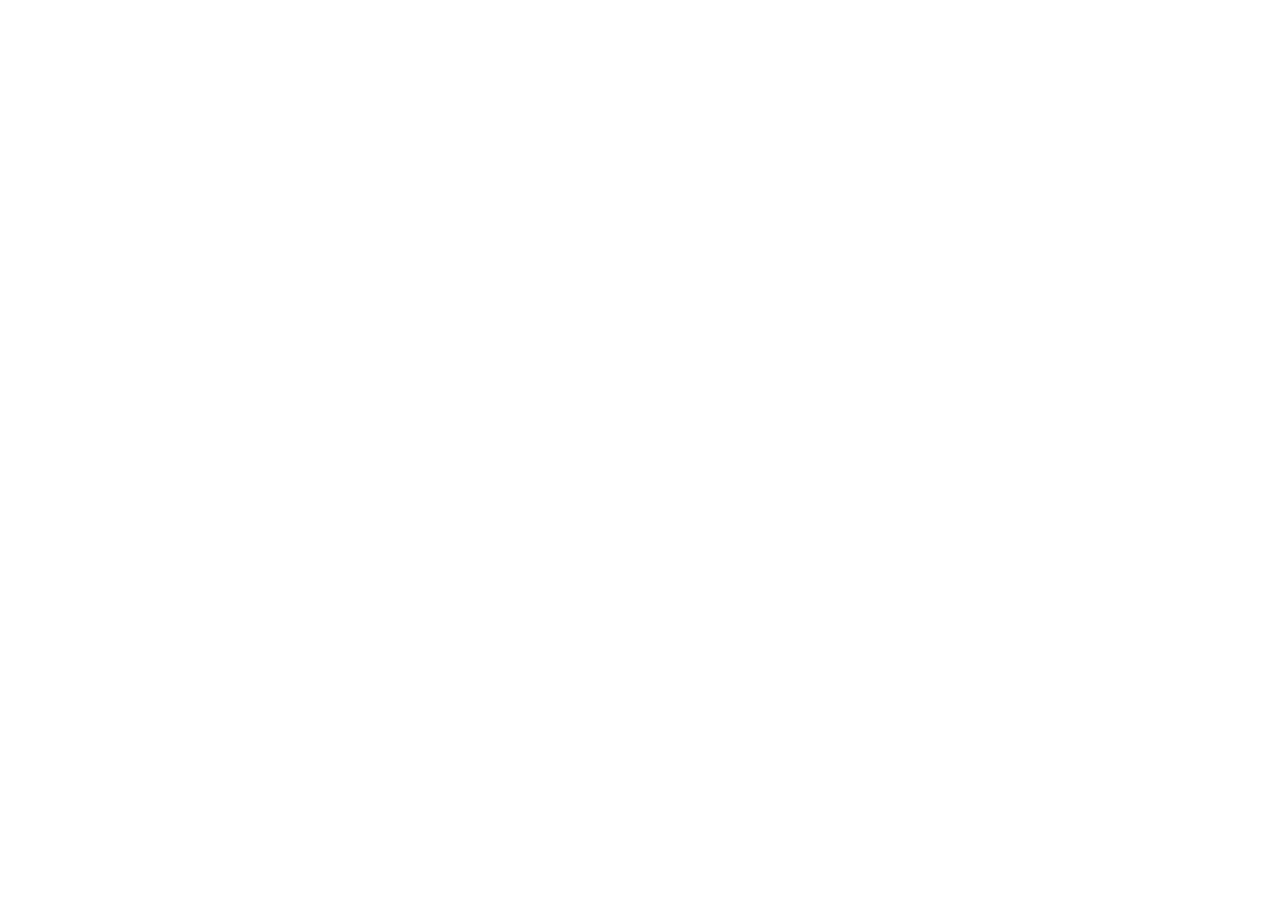
==== index.html @ ae885041 "first commit" ====
<!DOCTYPE html>
<html lang="en">
<head>
    <meta charset="UTF-8">
    <meta name="viewport" content="width=device-width, initial-scale=1.0">
    <link rel="stylesheet" href="style.css">
    <title>Comfort Cafe</title>
</head>
<body>
    
</body>
</html>
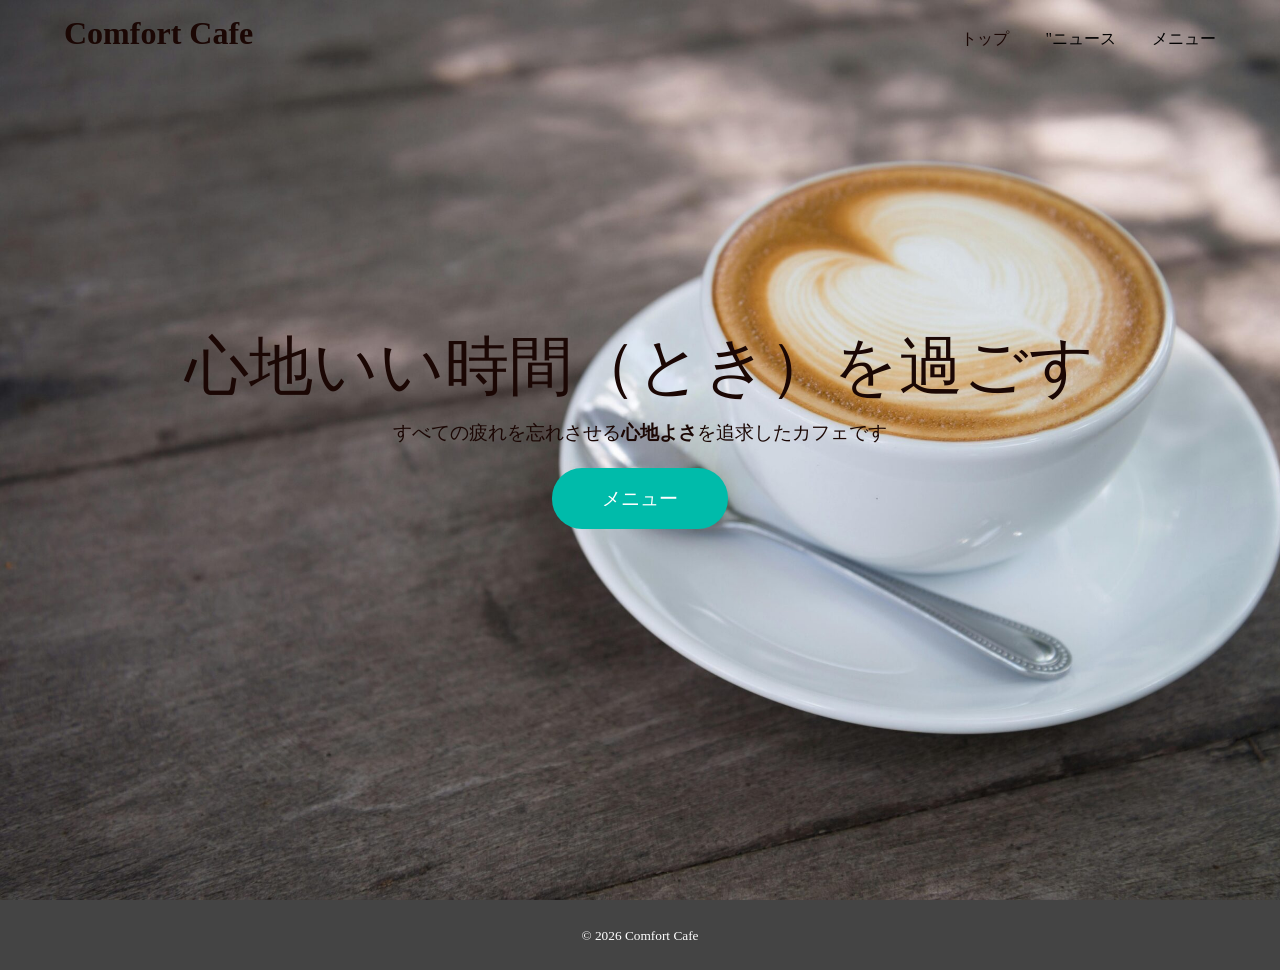
==== commit b8eb4db4: "newspage" ====
--- a/index.html
+++ b/index.html
@@ -1,12 +1,36 @@
 <!DOCTYPE html>
-<html lang="en">
-<head>
-    <meta charset="UTF-8">
-    <meta name="viewport" content="width=device-width, initial-scale=1.0">
-    <link rel="stylesheet" href="style.css">
-    <title>Comfort Cafe</title>
-</head>
-<body>
+<html lang="ja">
+    <head>
+        <meta charset="UTF-8">
+        <meta http-equiv="X-UA-Compatible" content="IE=edge">
+        <meta name="viewport" content="width=device-width, initial-scale=1.0">
+        <link rel="stylesheet" href="style.css">
+        <title>Comfort Cafe</title>
+    </head>
+    <body>
+      <div id="top">  
+        <header>
+            <h1 class="heading">
+                 <a href="index.html">Comfort Cafe</a>
+            </h1>
+            <nav>
+                <ul class="main-nav">
+                    <li><a href="index.html">トップ</a></li>
+                    <li><a href="news.html"></a>"ニュース</li>
+                    <li><a href="menu.html"></a>メニュー</li>
+                </ul>
+            </nav>
+        </header>     
     
-</body>
-</html>+    <div class="main-visual">
+        <h2 class="main-title">心地いい時間（とき）を過ごす</h2>
+        <p>すべての疲れを忘れさせる<b>心地よさ</b>を追求したカフェです</p>
+        <a class="btn" href="menu.html">メニュー</a>
+    </div>
+      </div>
+    <footer>
+            <p><small>©  2026 Comfort Cafe</small></p>
+        </footer>
+    
+    </body> 
+</html>
--- a/style.css
+++ b/style.css
@@ -0,0 +1,175 @@
+*{
+margin: 0;
+padding: 0;
+box-sizing: border-box;
+}
+
+header {
+    width: 90%;
+    padding: 15px 0;
+    margin: 0 auto;
+    display: flex;
+    justify-content: space-between;
+}
+
+footer {
+    width: 100%;
+    background-color: #444;
+    text-align: center;
+    padding: 26px 0;
+    color: #fff
+    }
+
+a{
+    text-decoration: none;
+}
+.heading a {
+    font-family: 'Times New Roman', Times, serif;
+    color: #1b0704;
+}
+
+.main-nav {
+    display: flex;
+    list-style: none;
+    margin-top: 14px;
+}
+
+.main-nav li a {
+    margin-left: 36px;
+    color: #1b0704;
+}
+
+.main-nav li a:hover {
+    color: #0ba;
+}
+
+
+.main-visual {
+    text-align: center;
+    margin-top: 20%;
+    color: #1b0704;
+}
+
+.main-visual p {
+    font-size: 1.2rem;
+    margin: 10px 0 40px; 
+    font-family: 'Times New Roman', Times, serif;
+}
+
+.main-title {
+    font-size: 4rem;
+    font-family: 'Times New Roman', Times, serif;
+    font-weight: normal;    
+}
+
+.btn {
+    font-size: 1.2rem;
+    background-color: #0ba;
+    color: #fff;
+    border-radius: 30px;
+    padding: 20px 50px;
+}
+
+.btn:hover {
+    background-color: #0090dd;
+
+}
+
+#top {
+    min-height: 100vh;
+    background-image: url(./img/cafemain.jpg);
+    background-size: cover;
+}
+
+#news {
+    min-height: 270px;
+    margin-bottom: 40px;
+    background-image: url(./img/cafenews.png);
+    background-size: cover;
+}
+
+#news .main-title {
+    text-align: center;
+}
+
+.news-contents {
+    display: flex;
+    justify-content: space-between;
+    margin-bottom: 50px;
+}
+
+article {
+    width: 75%;
+    margin-left: 5%;
+    margin-right: 10%;
+}
+
+aside {
+    width: 23%;
+    margin-right: 5%;
+}
+
+.post {
+    display: flex;
+    padding-top: 5px;
+    margin-bottom: 40px;
+}
+
+.post-date {
+    background-color: #0090dd;
+    color: #fff;
+    border-radius: 50%;
+    width: 80px;
+    height: 80px;
+    text-align: center;
+    padding-top: 15px;
+}
+
+.post-date span {
+    font-size: 1rem;
+    border-top: 1px #fff solid;
+    padding-top: 3px;
+}
+
+.post-title {
+    font-size: 2rem;
+    font-family: 'Times New Roman', Times, serif;
+    margin-left: 20px;
+    padding-top: 15px;
+}
+
+article img {
+    width: 100%;
+    margin-bottom: 15px;
+}
+
+.side-title {
+    font-size: 1.5rem;
+    font-family: 'Times New Roman', Times, serif;
+    border-bottom: 2px #0090dd solid;
+    padding: 0 8px 8px;
+}
+
+aside p {
+    padding: 15px 10px;
+    margin-bottom: 40px;
+}
+
+.side-article {
+    list-style: none;
+}
+
+.side-article li {
+    border-bottom: 1px #ddd solid;
+}
+
+.side-article a {
+    color: #1b0704;
+    padding: 15px;
+    display: block;
+}
+
+.side-article a:hover {
+    color: #fff;
+    background-color: #0ba;
+}
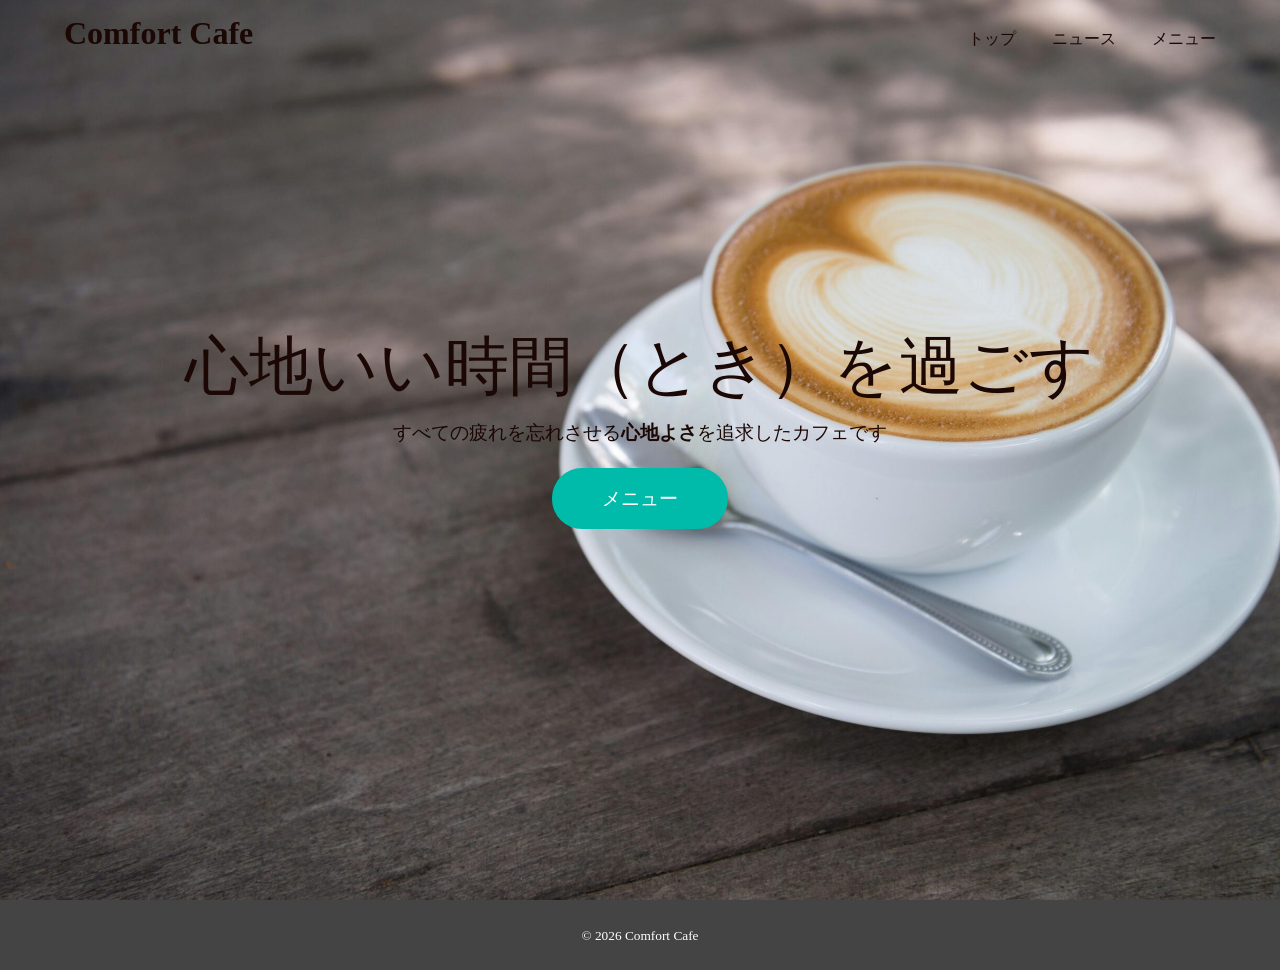
==== commit af5ca7aa: "Complete Comfort Cafe website" ====
--- a/index.html
+++ b/index.html
@@ -16,8 +16,8 @@
             <nav>
                 <ul class="main-nav">
                     <li><a href="index.html">トップ</a></li>
-                    <li><a href="news.html"></a>"ニュース</li>
-                    <li><a href="menu.html"></a>メニュー</li>
+                    <li><a href="news.html">ニュース</a></li>
+                    <li><a href="menu.html">メニュー</a></li>
                 </ul>
             </nav>
         </header>     
--- a/style.css
+++ b/style.css
@@ -172,4 +172,166 @@
 .side-article a:hover {
     color: #fff;
     background-color: #0ba;
+}
+
+#menu {
+    min-height: 270px;
+    margin-bottom: 40px;
+    background-image: url(./img/cafemenu.png);
+    background-size: cover;
+}
+
+.menu-drink{
+    display: flex;
+    justify-content: space-between;
+    margin-bottom: 50px;
+}
+
+.menu-drink img {
+    width: 40%;
+    margin-left: 10%;
+}
+
+.drink {
+    width: 25%;
+    margin-right: 20%;
+}
+
+.drink-title {
+    font-size: 1.5rem;
+    text-align: center;
+    font-family: Georgia, 'Times New Roman', Times, serif;
+    color: #333;
+    border-bottom: 2px #e6e6e6 solid;
+    padding-bottom: 10px;
+}
+
+.drink-table {
+    width: 100%;
+}
+
+.drink-table td {
+    padding: 10px;
+}
+
+.menu-sweets {
+    display: flex;
+    justify-content: space-between;
+    margin-bottom: 50px;
+}
+
+.menu-sweets img {
+    width: 40%;
+    margin-right: 10%;
+}
+
+.sweets {
+    width: 25%; 
+    margin-left: 20%;
+}
+
+.sweets-title {
+    font-size: 1.5rem;
+    text-align: center;
+    font-family: Georgia, 'Times New Roman', Times, serif; 
+    color: #333; 
+    border-bottom: 2px #e6e6e6 solid; 
+    padding-bottom: 10px;
+}
+
+.sweets-table {
+    width: 100%;
+}
+
+.sweets-table td {
+    padding: 10px;
+}
+@media screen and (max-width: 575px) {
+    .main-title {
+        font-size: 2rem;
+        padding: 0 10px;
+  }
+    .main-visual p {
+        padding: 10px 10x 20px 10px;
+    }
+    .heading {
+        font-size: 1.5rem;
+    }
+
+    .main-nav {
+        margin-top: 7px;
+    }
+
+    .main-nav li {
+        margin-right: 5px;
+    }
+
+    .main-nav li a {
+        margin-left: 0;
+    }
+
+    .main-visual {
+        margin-top: 50%;
+    }
+
+    #top {
+        background-position: center;
+    }
+}
+
+.main-title {
+    margin-top: 40px;
+}
+
+.news-contents {
+    display: block;
+}
+
+article {
+    width: 90%;
+    margin-bottom: 30px;
+}
+
+.post-title {
+    font-size: 1.5rem;
+    padding-top: 0;
+}
+
+.post-date {
+    height: 70px;
+    padding-top: 10px;
+}
+
+aside {
+    width: 90%;
+    margin-left: 3%;
+}
+
+.menu-drink {
+    display: block;
+}
+
+.menu-drink img {
+    width: 80%;
+    margin-bottom: 20px;
+}
+
+.drink {
+    width: 80%;
+    margin-left: 10%;
+}
+
+.menu-sweets {
+    flex-direction: column-reverse;
+}
+
+.menu-sweets img {
+    width: 80%;
+    margin-left: 10%;
+    margin-bottom: 20px;
+}
+
+.sweets {
+    width: 80%;
+    margin-left: 10%;
 }
